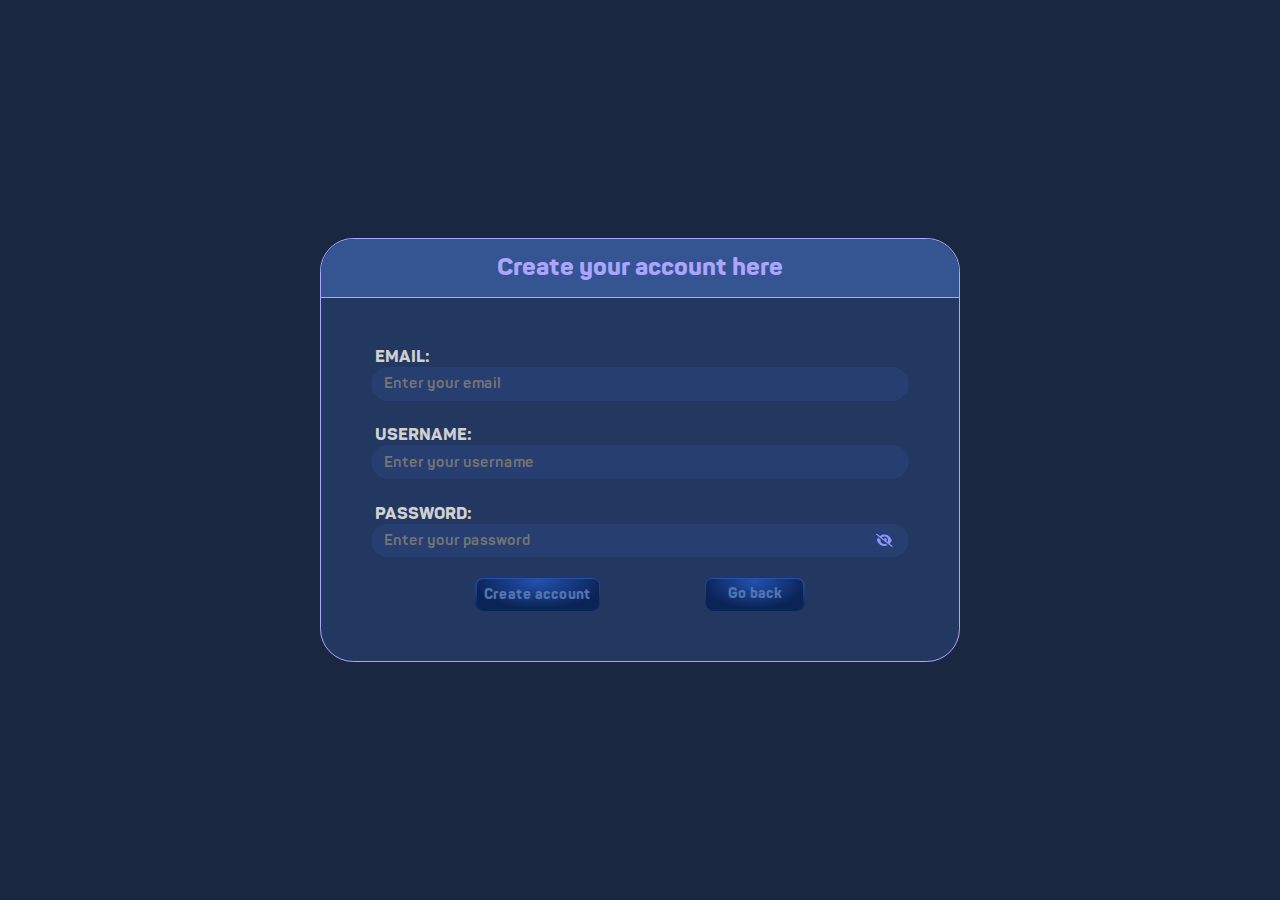
==== homework1/part1/sign-up.html @ 2d6ebacb "part1 done" ====
<!DOCTYPE html>
<html lang="en">
  <head>
    <meta charset="UTF-8" />
    <meta name="viewport" content="width=device-width, initial-scale=1.0" />
    <title>Document</title>
    <link rel="stylesheet" href="css/general.css" />
    <link rel="stylesheet" href="css/signUp.css" />
  </head>
  <body>
    <form action="" class="sign-up-container" id="sign-up-form">
      <p class="hints">Email:</p>
      <input
        class="sign-up-inputs"
        type="text"
        name="email"
        id="email"
        placeholder="Enter your email"
      />
      <p class="error" id="emailError"></p>
      <p class="hints">Username:</p>

      <input
        class="sign-up-inputs"
        type="text"
        name="username"
        id="username"
        placeholder="Enter your username"
      />
      <p class="error" id="usernameError"></p>
      <p class="hints">Password:</p>
      <div class="input-password-container">
        <svg
          id="passwordVisible"
          class="password-visibility"
          xmlns="http://www.w3.org/2000/svg"
          viewBox="0 0 576 512"
        >
          <title>Hide</title>
          <path
            d="M288 32c-80.8 0-145.5 36.8-192.6 80.6C48.6 156 17.3 208 2.5 243.7c-3.3 7.9-3.3 16.7 0 24.6C17.3 304 48.6 356 95.4 399.4C142.5 443.2 207.2 480 288 480s145.5-36.8 192.6-80.6c46.8-43.5 78.1-95.4 93-131.1c3.3-7.9 3.3-16.7 0-24.6c-14.9-35.7-46.2-87.7-93-131.1C433.5 68.8 368.8 32 288 32zM144 256a144 144 0 1 1 288 0 144 144 0 1 1 -288 0zm144-64c0 35.3-28.7 64-64 64c-7.1 0-13.9-1.2-20.3-3.3c-5.5-1.8-11.9 1.6-11.7 7.4c.3 6.9 1.3 13.8 3.2 20.7c13.7 51.2 66.4 81.6 117.6 67.9s81.6-66.4 67.9-117.6c-11.1-41.5-47.8-69.4-88.6-71.1c-5.8-.2-9.2 6.1-7.4 11.7c2.1 6.4 3.3 13.2 3.3 20.3z"
          />
        </svg>
        <svg
          id="passwordHidden"
          class="password-visibility"
          xmlns="http://www.w3.org/2000/svg"
          viewBox="0 0 640 512"
        >
          <title>Show</title>
          <path
            d="M38.8 5.1C28.4-3.1 13.3-1.2 5.1 9.2S-1.2 34.7 9.2 42.9l592 464c10.4 8.2 25.5 6.3 33.7-4.1s6.3-25.5-4.1-33.7L525.6 386.7c39.6-40.6 66.4-86.1 79.9-118.4c3.3-7.9 3.3-16.7 0-24.6c-14.9-35.7-46.2-87.7-93-131.1C465.5 68.8 400.8 32 320 32c-68.2 0-125 26.3-169.3 60.8L38.8 5.1zM223.1 149.5C248.6 126.2 282.7 112 320 112c79.5 0 144 64.5 144 144c0 24.9-6.3 48.3-17.4 68.7L408 294.5c8.4-19.3 10.6-41.4 4.8-63.3c-11.1-41.5-47.8-69.4-88.6-71.1c-5.8-.2-9.2 6.1-7.4 11.7c2.1 6.4 3.3 13.2 3.3 20.3c0 10.2-2.4 19.8-6.6 28.3l-90.3-70.8zM373 389.9c-16.4 6.5-34.3 10.1-53 10.1c-79.5 0-144-64.5-144-144c0-6.9 .5-13.6 1.4-20.2L83.1 161.5C60.3 191.2 44 220.8 34.5 243.7c-3.3 7.9-3.3 16.7 0 24.6c14.9 35.7 46.2 87.7 93 131.1C174.5 443.2 239.2 480 320 480c47.8 0 89.9-12.9 126.2-32.5L373 389.9z"
          />
        </svg>
        <input
          class="sign-up-inputs"
          type="password"
          name="password"
          id="password"
          placeholder="Enter your password"
        />
        <p class="error" id="passwordError"></p>
      </div>
      <div class="bottom-btns">
        <label for="create-account" class="btn-blue-border sign-up-submit">
          <input
            class="btn-blue"
            type="submit"
            id="create-account"
            value="Create account"
          />
        </label>
        <a href="index.html" class="btn-blue-border">
          <div class="btn-blue">Go back</div>
        </a>
      </div>
    </form>
    <script src="js/signUp.js"></script>
  </body>
</html>
---- homework1/part1/css/general.css ----
:root {
  font-size: 10px;
  line-height: 24px;
  user-select: none;
  font-size: 0.6493506493506493vw;
  line-height: 1.5584415584415585vw;
  /* font-size: 0.5952380952vw;
    line-height: 1.4285714286vw; */
  --primary-color: #233860;
  --secondary-color: #355492;
  --background-color: #192741;
  --text-color: #5374b1;
  --white: #fff;
}
@font-face {
  font-family: panton700;
  src: url(../fonts/Panton-Bold.ttf);
}
@font-face {
  font-family: panton800;
  src: url(../fonts/Panton-ExtraBold.ttf);
}
@font-face {
  font-family: panton500;
  src: url(../fonts/Panton-SemiBold.ttf);
}

*,
*:before,
*:after {
  -webkit-box-sizing: border-box;
  box-sizing: border-box;
}

body {
  margin: 12rem 3rem 9rem 27rem;
  font-family: panton700;
  background: var(--background-color);
  display: flex;
  gap: 2rem;
}

button {
  background-color: transparent;
  border: 0;
  outline: none;
  padding: 0;
  cursor: pointer;
  text-align: center;
  font: inherit;
}
.btn-blue-border {
  display: flex;
  align-items: center;
  justify-content: center;
  height: 4rem;
  width: 12rem;
  padding: 0.2rem;
  border-radius: 1rem;
  background: linear-gradient(to bottom, #2351ae, #0b2456 100%);
  cursor: pointer;
}
.btn-blue-border:hover {
  background: #2351ae;
}
.btn-blue-border:hover .btn-blue {
  background: radial-gradient(
    107.04% 92.42% at 50% 7.58%,
    #0b2456 0%,
    #2351ae 100%
  );
  color: #86a3d7;
}
.btn-blue {
  width: 100%;
  height: 100%;
  display: flex;
  align-items: center;
  justify-content: center;
  border-radius: 0.7rem;
  font-size: 1.7rem;
  font-family: panton800;
  color: var(--text-color);
  background: radial-gradient(
    53.51% 92.42% at 50% 7.58%,
    #2351ae 0%,
    #0b2456 100%
  );
  padding: 0;
  pointer-events: none;
}

h1,
h2,
h3,
h4,
h5,
h6,
p {
  margin: 0;
}

ol,
ul {
  list-style: none;
  margin: 0;
  padding: 0;
}
li {
  margin-top: 0.5rem;
}

a {
  text-decoration: none;
  display: flex;
}

input[type="text"],
input[type="password"],
input[type="email"],
input[type="number"],
input[type="select"] {
  -webkit-appearance: none;
  -moz-appearance: none;
  appearance: none;
  outline: none;
}
fieldset {
  border: none;
  margin: 0;
  padding: 0;
}

a,
button {
  color: inherit;
}

input {
  border: none;
  outline: none;
}
hr {
  width: 100%;
  height: 0.2rem;
  background: radial-gradient(#5c82ce, #375284 70%);
  border: none;
}
---- homework1/part1/css/signUp.css ----
body {
  display: flex;
  align-items: center;
  justify-content: center;
  margin: 0;
  padding: 0;
  height: 100dvh;
}
.sign-up-container {
  display: flex;
  flex-direction: column;
  background-color: var(--primary-color);
  width: 50%;
  position: relative;
  padding: 10rem 6rem 6rem 6rem;
  border-radius: 4rem;
  border: 0.2rem solid #aca5ff;
}
.sign-up-container::before {
  content: "Create your account here";
  font-size: 3rem;
  font-family: panton800;
  color: #aca5ff;
  position: absolute;
  display: flex;
  align-items: center;
  justify-content: center;
  height: 7rem;
  background: var(--secondary-color);
  top: 0;
  left: 0;
  right: 0;
  border-top-left-radius: 4rem;
  border-top-right-radius: 4rem;
  border-bottom: 0.2rem solid #aca5ff;
}
.sign-up-inputs {
  border-radius: 10rem;
  height: 4rem;
  width: 100%;
  padding: 0 0 0 1.5rem;
  border: 0.2rem solid #263f70;
  background: #263f70;
  font-size: 1.8rem;
  font-family: panton700;
  color: #c6c6c6;
}
.sign-up-inputs:hover {
  border: 0.2rem solid #41547b;
}
.sign-up-inputs:focus {
  box-shadow: -0.2rem 0.2rem 0.5rem #000, inset -0.1rem 0.1rem 0.2rem #fff;
  border-color: transparent;
}
.sign-up-inputs::placeholder {
  font-size: 1.8rem;
}
.input-password-container {
  position: relative;
}
.password-visibility {
  position: absolute;
  width: 2rem;
  height: 2rem;
  right: 2rem;
  top: 1rem;
  cursor: pointer;
}
#passwordVisible {
  display: none;
}
.password-visibility path {
  fill: rgb(140, 149, 255);
}
.hints {
  align-self: start;
  font-size: 2rem;
  color: #d1d1d1;
  font-family: panton800;
  text-transform: uppercase;
  padding-left: 0.5rem;
  margin-top: 3rem;
}
.sign-up-submit {
  width: 15rem;
}

.error {
  font-size: 1.2rem;
  font-family: panton500;
  align-self: start;
  color: red;
  padding-left: 0.5rem;
  display: none;
}
.error-input {
  border-color: red;
}
.error-input:hover {
  background: #123375;
  border-color: red;
}
.error-input:focus {
  border-color: red;
  background: #263f70;
  box-shadow: none;
}
.valid-format {
  border-color: rgb(0, 231, 0);
}
.valid-format:hover {
  background: #123375;
  border-color: rgb(0, 231, 0);
}
.valid-format:focus {
  border-color: rgb(0, 231, 0);
  background: #263f70;
  box-shadow: none;
}
.bottom-btns {
  display: flex;
  align-items: center;
  justify-content: space-evenly;
  margin-top: 2.5rem;
}
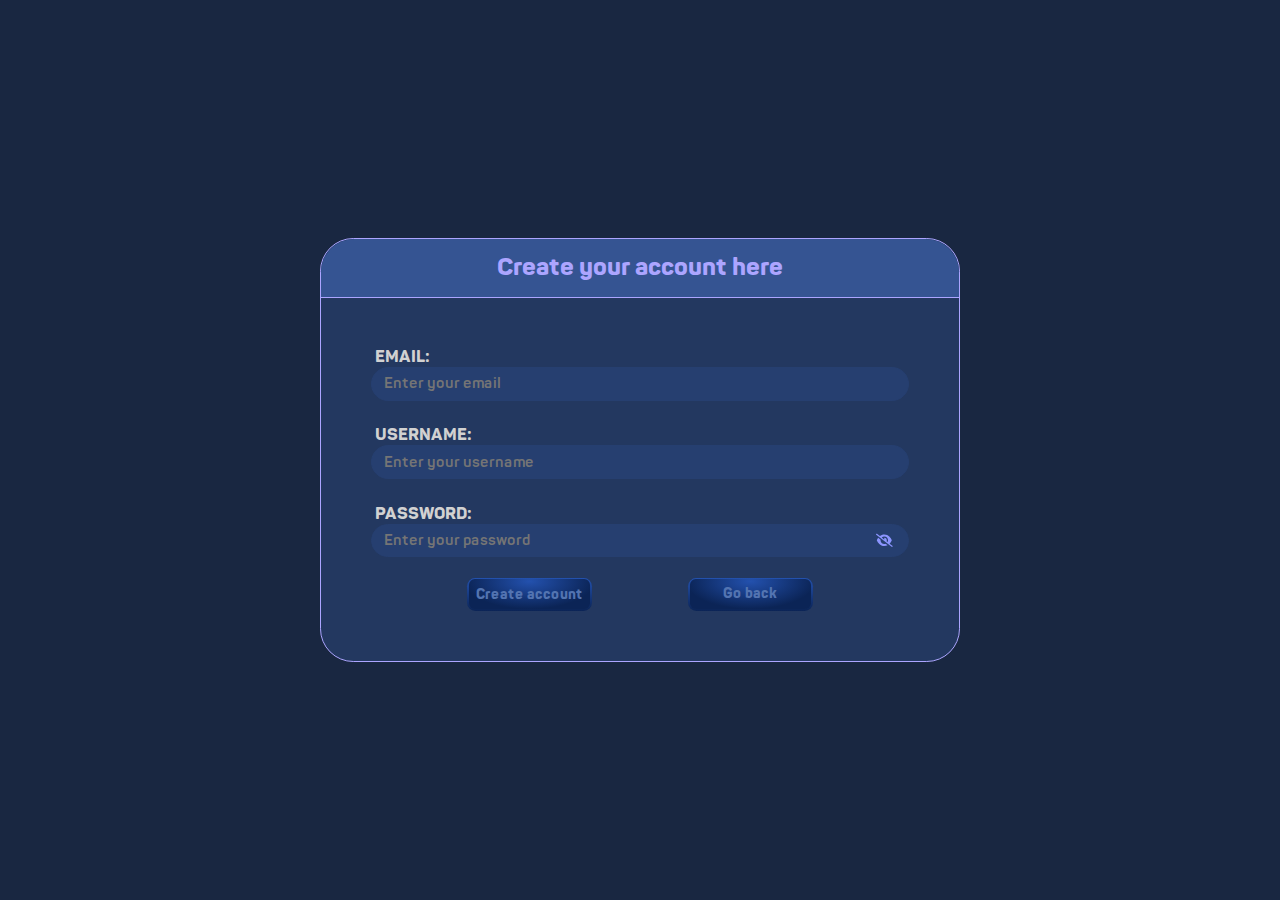
==== commit 6fc8027d: "final adjustments" ====
--- a/homework1/part1/sign-up.html
+++ b/homework1/part1/sign-up.html
@@ -3,7 +3,8 @@
   <head>
     <meta charset="UTF-8" />
     <meta name="viewport" content="width=device-width, initial-scale=1.0" />
-    <title>Document</title>
+    <link rel="icon" href="images/cropped-Logotip-SIIT-favicon-32x32.png" />
+    <title>Sign up</title>
     <link rel="stylesheet" href="css/general.css" />
     <link rel="stylesheet" href="css/signUp.css" />
   </head>
@@ -62,7 +63,7 @@
         <p class="error" id="passwordError"></p>
       </div>
       <div class="bottom-btns">
-        <label for="create-account" class="btn-blue-border sign-up-submit">
+        <label for="create-account" class="btn-blue-border">
           <input
             class="btn-blue"
             type="submit"
--- a/homework1/part1/css/signUp.css
+++ b/homework1/part1/css/signUp.css
@@ -81,9 +81,6 @@
   padding-left: 0.5rem;
   margin-top: 3rem;
 }
-.sign-up-submit {
-  width: 15rem;
-}
 
 .error {
   font-size: 1.2rem;
@@ -123,3 +120,6 @@
   justify-content: space-evenly;
   margin-top: 2.5rem;
 }
+.bottom-btns .btn-blue-border {
+  width: 15rem;
+}
